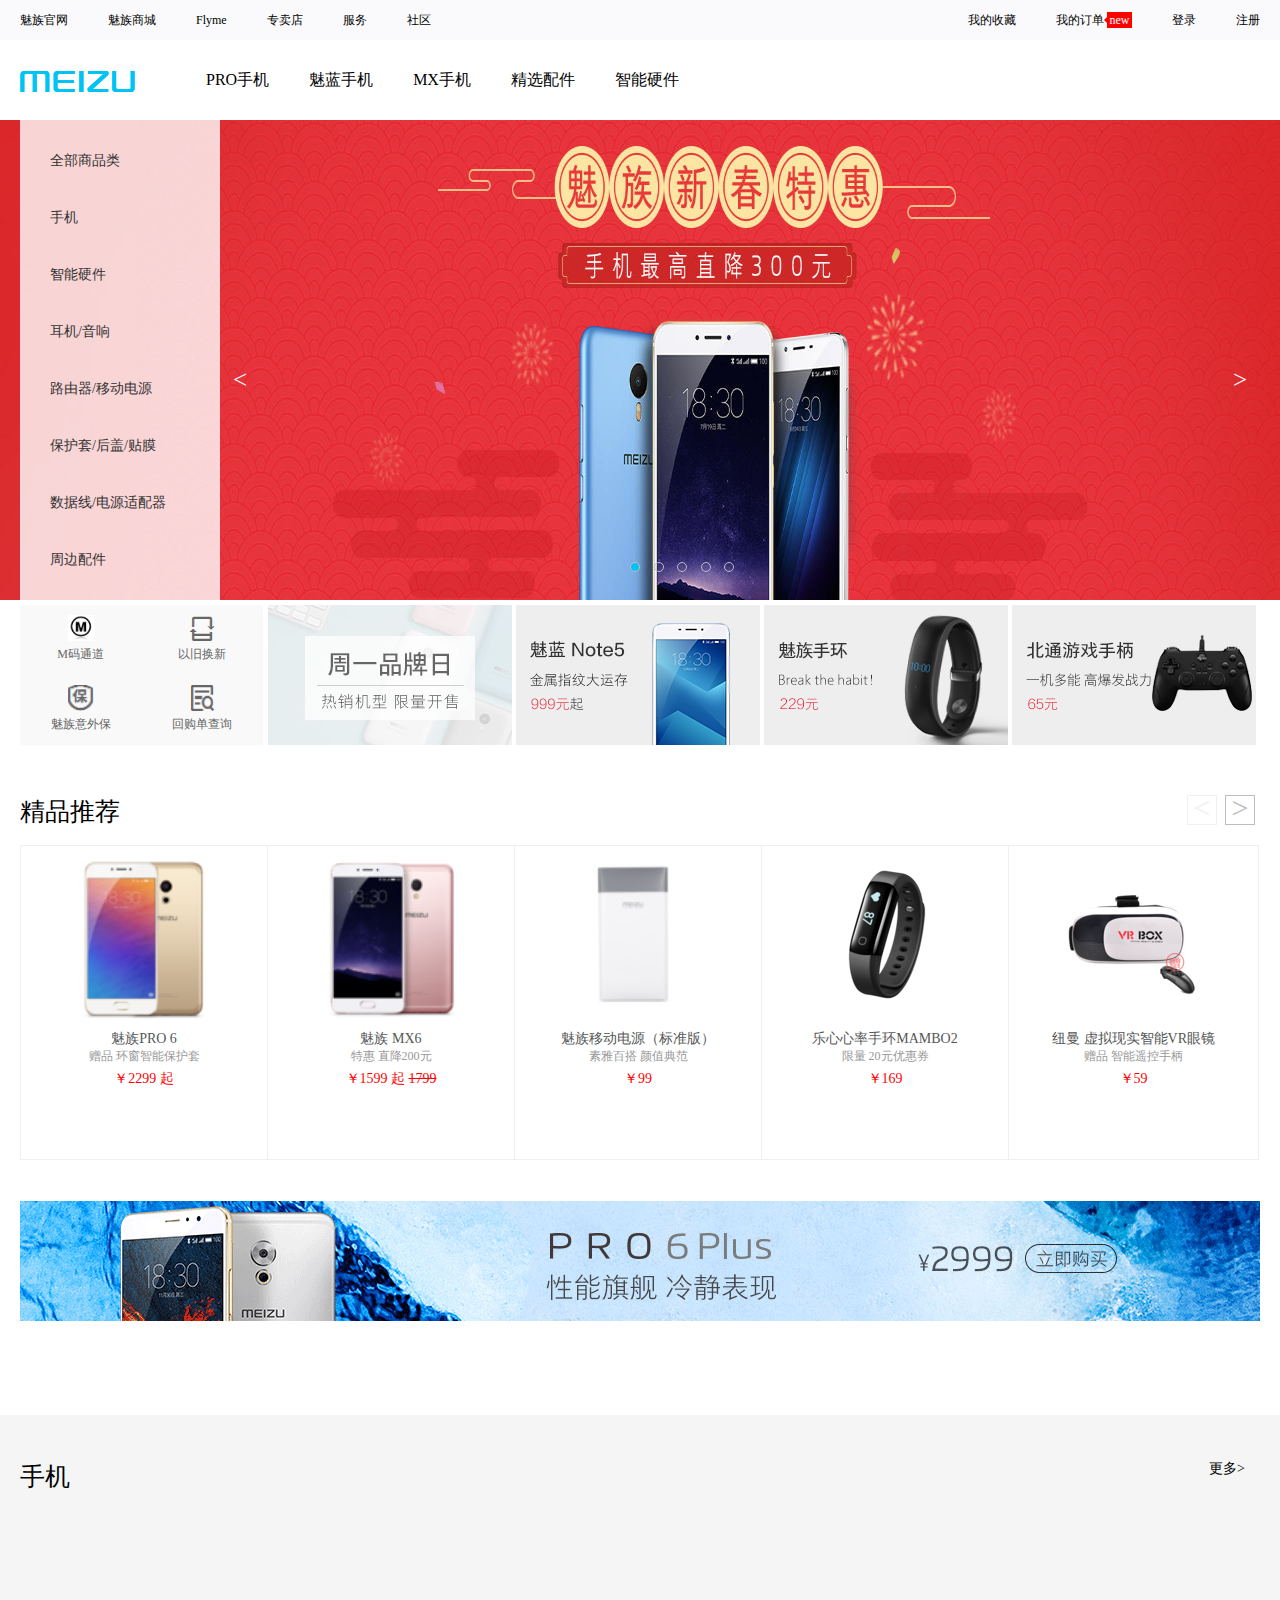
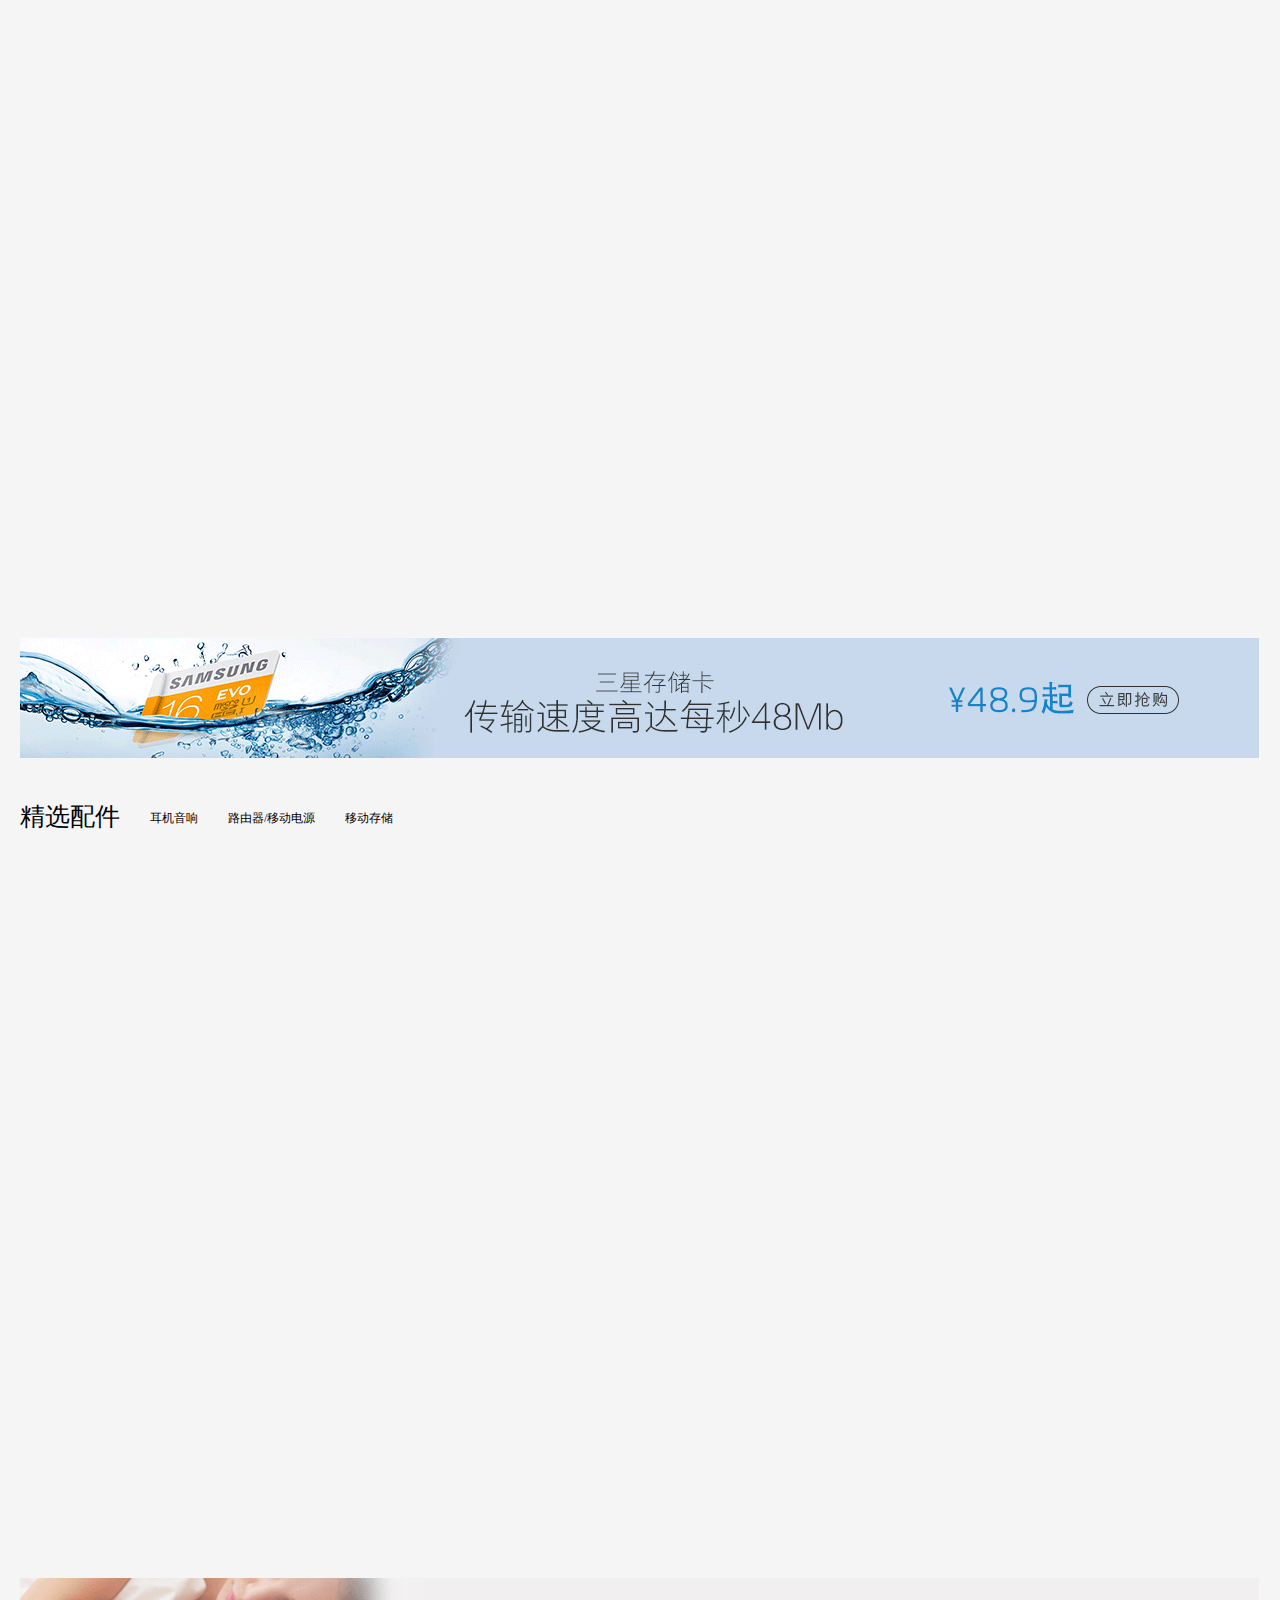
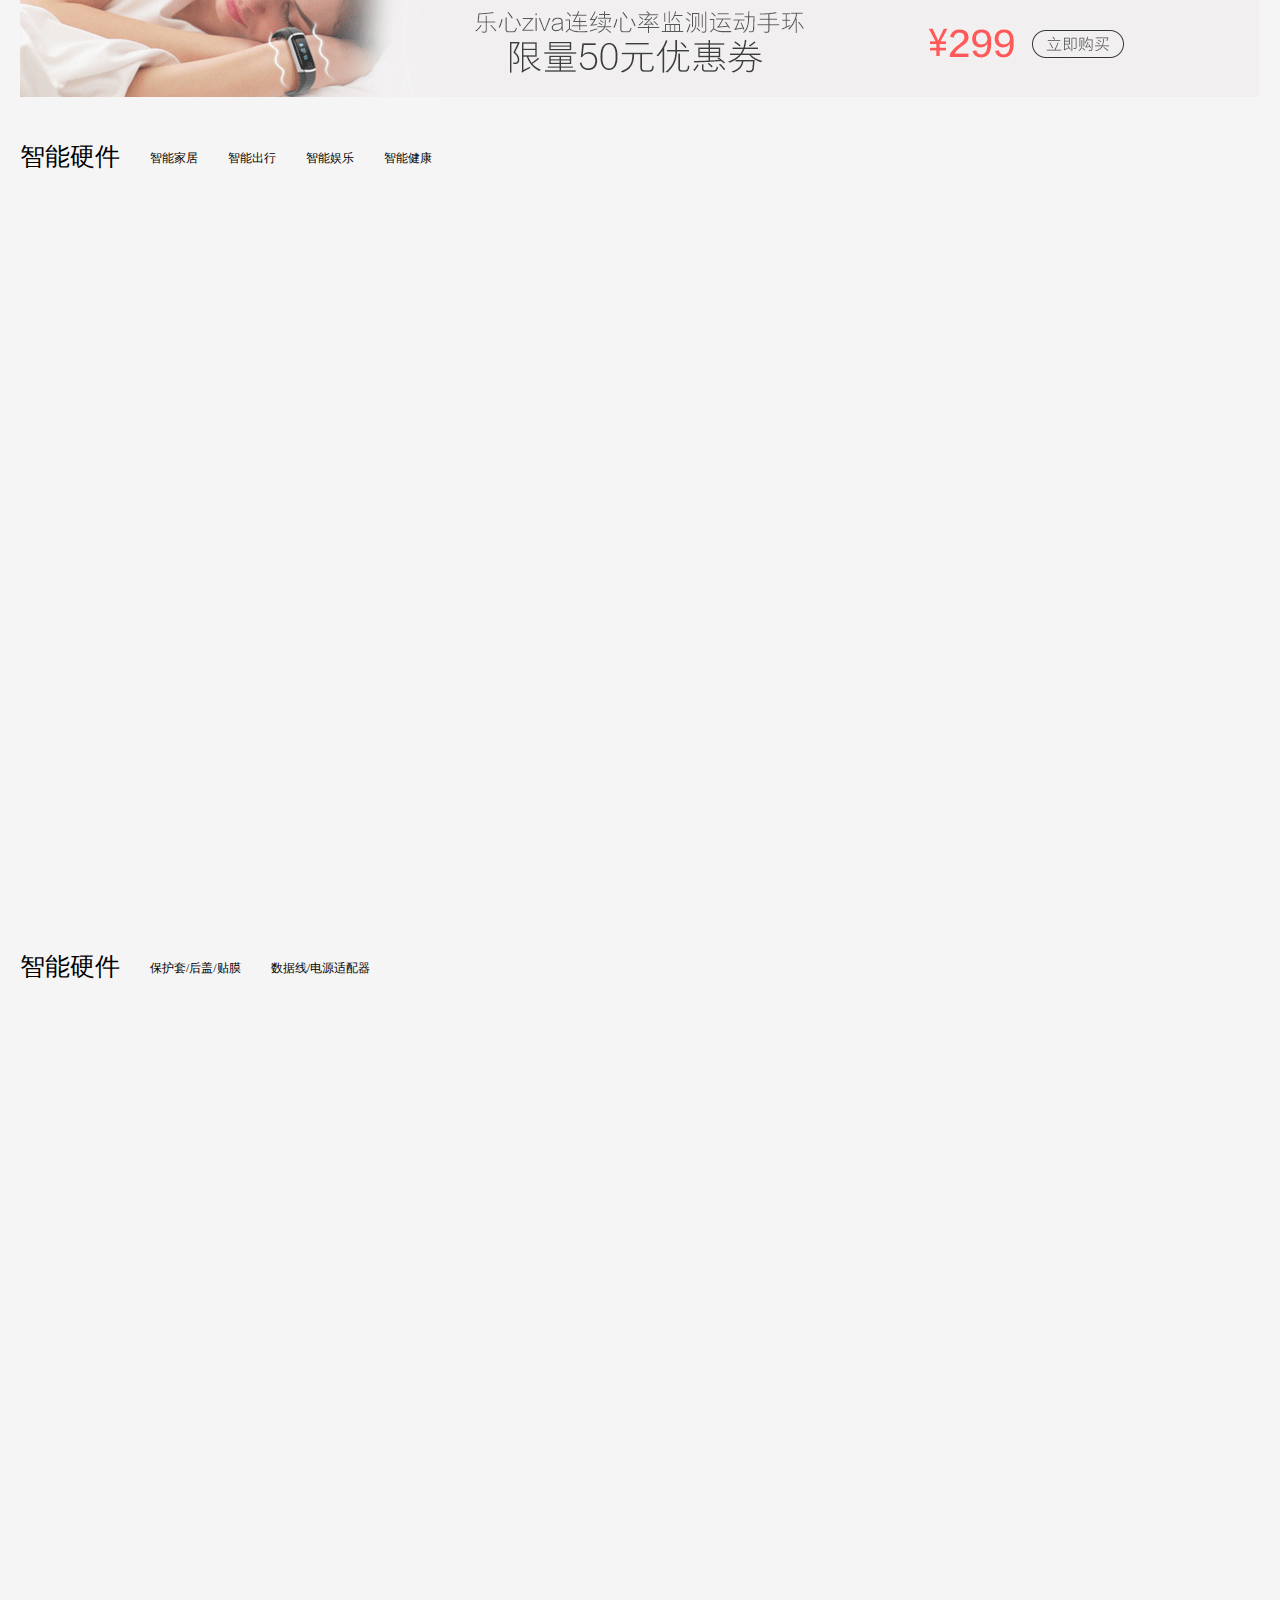
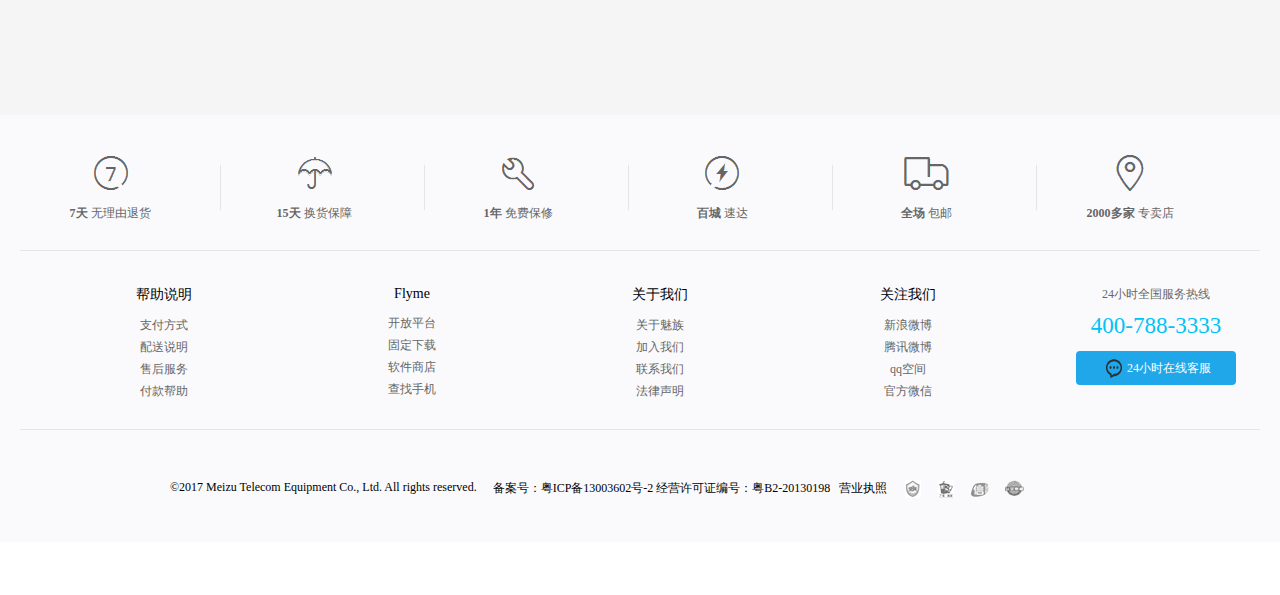
==== meizu/meizu2/index.html @ bde98228 "118" ====
<!DOCTYPE html>
<html>
	<head>
		<meta charset="utf-8" />
		<title></title>
	</head>
	<link rel="stylesheet" href="css/common.css" />
	<link rel="stylesheet" href="css/new_file.css" />
	<script type="text/javascript" src="js/jquery.js" ></script>
	<script type="text/javascript" src="js/Ajax.js" ></script>
	<script type="text/javascript" src="js/new_file.js" ></script>
	
	<body>
		<div class="bheader">
		<div class="header">
			<ul class="left">
				<li><a href="#">魅族官网</a></li>
				<li><a href="#">魅族商城</a></li>
				<li><a href="#">Flyme</a></li>
				<li><a href="#">专卖店</a></li>
				<li><a href="#">服务</a></li>
				<li><a href="#">社区</a></li>
			</ul>
			<ul class="right">
				<li><a href="#">我的收藏</a></li>
				<li><a href="#">我的订单</a><span class="o">new</span><span class="p"></span></li>
				<li><a href="denlu.html">登录</a></li>
				<li><a href="#">注册</a></li>
			</ul>
		</div></div>
		<div class="nav">
			<a class="gg" href="#"><img src="img/logo_03.png"/></a>
			<ul class="right">
				<li><a href="#">PRO手机</a>
					<div class="hid1 hid">
						<div class="bb">
							<a href="#" class="c0 cc">
								<img src="img/hid1_1.jpg"/>
								<p>魅族PRO 6 Plus</p>
								<b>￥2999</b>
							</a>
							<a href="#" class="c1 cc">
								<img src="img/hid1_2.jpg"/>
								<p>魅族PRO 6s</p>
								<b>￥2699</b>
							</a>
							<a href="#" class="c2 cc">
								<img src="img/hid1_3.jpg"/>
								<p>魅族PRO 6</p>
								<b>￥2299</b>
							</a>
							<a href="#" class="c3 cc">
								<img src="img/hid1_4.jpg"/>
								<p>魅族PRO 5</p>
								<b>￥2199</b>
							</a>
						</div>
					</div>
				</li>
				<li><a href="#">魅蓝手机</a>
					<div class="hid2 hid">
						<div class="bb">
							<a href="#" class="c0 cc">
								<img src="img/hid2_1.jpg"/>
								<p>魅蓝 Note5</p>
								<b>￥999起</b>
							</a>
							<a href="#" class="c1 cc">
								<img src="img/hid2_2.jpg"/>
								<p>魅蓝 X</p>
								<b>￥1699起</b>
							</a>
							<a href="#" class="c2 cc">
								<img src="img/hid2_3.jpg"/>
								<p>魅蓝 5 新年套装</p>
								<b>￥788起</b>
							</a>
							<a href="#" class="c3 cc">
								<img src="img/hid2_4.jpg"/>
								<p>魅蓝 Note3</p>
								<b>￥799</b>
							</a>
							<a href="#" class="c4 cc">
								<img src="img/hid2_5.jpg"/>
								<p>魅蓝 3s</p>
								<b>￥699起</b>
							</a>
							<a href="#" class="c5 cc">
								<img src="img/hid2_6.jpg"/>
								<p>魅蓝 3</p>
								<b>￥599</b>
							</a>
							<a href="#" class="c6 cc">
								<img src="img/hid2_7.jpg"/>
								<p>魅蓝 E</p>
								<b>￥1299</b>
							</a>
							<a href="#" class="c7 cc">
								<img src="img/hid2_8.jpg"/>
								<p>魅蓝 Max</p>
								<b>￥1699</b>
							</a>
							<a href="#" class="c8 cc">
								<img src="img/hid2_9.jpg"/>
								<p>魅蓝 U10</p>
								<b><s>￥999</s>￥799起</b>
							</a>
							<a href="#" class="c9 cc" >
								<img src="img/hid2_10.jpg"/>
								<p>魅蓝 U20</p>
								<b><s>￥1099</s>￥899起</b>
							</a>
							<a href="#" class="c10 cc">
								<img src="img/hid2_11.jpg"/>
								<p>魅蓝 metal</p>
								<b><s>￥999</s>￥699</b>
							</a>
							<a href="#" class="c11 cc">
								<img src="img/hid2_12.jpg"/>
								<p>魅蓝 metal礼盒套装</p>
								<b><s>￥1099</s>￥699</b>
							</a>
						</div>
					</div>
				</li>
				<li><a href="#">MX手机</a>
					<div class="hid3 hid">
						<div class="bb">
							<a href="#" class="c0 cc">
								<img src="img/hid3_1.jpg"/>
								<p>魅族 Mx6</p>
								<b><s>￥1799</s>￥1599</b>
							</a>
						</div>
					</div>
				</li>
				<li><a href="#">精选配件</a>
					<div class="hid4 hid">
						<div class="bb">
							<a href="#" class="c0 cc">
								<img src="img/hid4_1.jpg"/>
								<p>魅族HD50头戴式耳机</p>
								<b>￥399</b>
							</a>
							<a href="#" class="c1 cc">
								<img src="img/hid4_2.jpg"/>
								<p> Beats Urbeats 入耳耳机</p>
								<b>￥558</b>
							</a>
							<a href="#" class="c2 cc">
								<img src="img/hid4_3.jpg"/>
								<p> 先锋SEC-CL31入耳式耳机</p>
								<b>￥79</b>
							</a>
							<a href="#" class="c3 cc">
								<img src="img/hid4_4.jpg"/>
								<p>铁三角 ATH-EM7X</p>
								<b>￥488</b>
							</a>
							<a href="#" class="c4 cc">
								<img src="img/hid4_5.jpg"/>
								<p> 森海塞尔立体声耳塞</p>
								<b>￥189</b>
							</a>
							<a href="#" class="c5 cc">
								<img src="img/hid4_6.jpg"/>
								<p> Skullcandy英雄联盟定制</p>
								<b>￥299</b>
							</a>
							<a href="#" class="c6 cc">
								<img src="img/hid4_7.jpg"/>
								<p> 索尼SONY NW-WS413</p>
								<b>￥559</b>
							</a>
							<a href="#" class="c7 cc">
								<img src="img/hid4_8.jpg"/>
								<p>魅族移动电源（标准版）</p>
								<b>￥99</b>
							</a>
							<a href="#" class="c8 cc">
								<img src="img/hid4_9.jpg"/>
								<p> 魅族EP51蓝牙运动耳机</p>
								<b><s>￥269</s>￥799起</b>
							</a>
							<a href="#" class="c9 cc" >
								<img src="img/hid4_10.jpg"/>
								<p> 魅族蓝牙通话耳机</p>
								<b><s>￥89</s>￥899起</b>
							</a>
							<a href="#" class="c10 cc">
								<img src="img/hid4_11.jpg"/>
								<p>先锋SE-MJ512头戴式耳机</p>
								<b><s>￥99</s>￥699</b>
							</a>
							<a href="#" class="c11 cc">
								<img src="img/hid4_12.jpg"/>
								<p>铁三角 ATH-CK330IS</p>
								<b><s>￥189</s>￥699</b>
							</a>
							<a href="#" class="c12 cc">
								<img src="img/hid4_13.jpg"/>
								<p> 方图手机K歌麦克风</p>
								<b><s>￥268</s>￥799起</b>
							</a>
							<a href="#" class="c13 cc" >
								<img src="img/hid4_14.jpg"/>
								<p>Lifeme 蓝牙音箱</p>
								<b>￥399起</b>
							</a>
							<a href="#" class="c14 cc">
								<img src="img/hid4_15.jpg"/>
								<p>先锋蓝牙音箱</p>
								<b>￥299</b>
							</a>
							<a href="#" class="c15 cc">
								<img src="img/hid4_16.jpg"/>
								<p>飞傲X1二代音乐播放器</p>
								<b>￥699</b>
							</a>
						</div>
					</div>
				</li>
				<li><a href="#">智能硬件</a>
					<div class="hid5 hid">
						<div class="bb">
							<a href="#" class="c0 cc">
								<img src="img/hid5_1.jpg"/>
								<p>魅族盒子</p>
								<b>￥399</b>
							</a>
							<a href="#" class="c1 cc">
								<img src="img/hid5_2.jpg"/>
								<p>魅族手环</p>
								<b>￥229</b>
							</a>
							<a href="#" class="c2 cc">
								<img src="img/hid5_3.jpg"/>
								<p> 乐心心率手环MAMBO2</p>
								<b>￥169</b>
							</a>
							<a href="#" class="c3 cc">
								<img src="img/hid5_4.jpg"/>
								<p>乐心体重秤S1</p>
								<b>￥89</b>
							</a>
							<a href="#" class="c4 cc">
								<img src="img/hid5_5.jpg"/>
								<p> 航嘉小优USB智能排插</p>
								<b>￥48</b>
							</a>
							<a href="#" class="c5 cc">
								<img src="img/hid5_6.jpg"/>
								<p> 罗马仕AC10快充适配器</p>
								<b>￥39</b>
							</a>
							<a href="#" class="c6 cc">
								<img src="img/hid5_7.jpg"/>
								<p>极路客G1 智能行车记录仪</p>
								<b>￥299</b>
							</a>
							<a href="#" class="c7 cc">
								<img src="img/hid5_8.jpg"/>
								<p> 公子小白情感智能机器人</p>
								<b>￥999</b>
							</a>
						</div>
					</div>
				</li>
			</ul>
			
		</div>
		<div class="nav2">
			<ul class="navv">
				<li><span>全部商品类</span></li>
				<li><span>手机</span>
					<div class="b1 box">
						<div class="kk">
							<img src="img/hid2_1.jpg" />
							<a>魅蓝 Note5</a>
						</div>
						<div class="kk">
							<img src="img/hid3_1.jpg" />
							<a>魅族 MX6</a>
						</div>
						<div class="kk">
							<img src="img/hid1_1.jpg" />
							<a>魅族 Pro 6 Plus</a>
						</div>
						<div class="kk">
							<img src="img/hid2_3.jpg" />
							<a>魅蓝 5 新年套装</a>
						</div>
						<div class="kk">
							<img src="img/hid2_9.jpg" />
							<a>魅蓝 U10</a>
						</div>
						<div class="kk">
							<img src="img/hid1_2.jpg" />
							<a>魅族PRO 6s</a>
						</div>
						<div class="kk">
							<img src="img/hid2_4.jpg" />
							<a>魅蓝 Note3</a>
						</div>
						<div class="kk">
							<img src="img/hid2_10.jpg" />
							<a>魅蓝 U20</a>
						</div>
						<div class="kk">
							<img src="img/hid1_1.jpg" />
							<a>魅族PRO 6</a>
						</div>
						<div class="kk">
							<img src="img/hid2_5.jpg" />
							<a>魅蓝 3s</a>
						</div>
						<div class="kk">
							<img src="img/hid2_11.jpg" />
							<a>魅蓝 metal</a>
						</div>
						<div class="kk">
							<img src="img/hid1_3.jpg" />
							<a>魅族PRO 5</a>
						</div>
						<div class="kk">
							<img src="img/hid2_2.jpg" />
							<a>魅蓝 X</a>
						</div>
						<div class="kk">
							<img src="img/hid2_7.jpg" />
							<a>魅蓝 E</a>
						</div>
						<div class="kk">
							<img src="img/hid2_8.jpg" />
							<a>魅蓝 Max</a>
						</div>
					</div>
				</li>
				<li><span>智能硬件</span>
					<div class="b2 box">
						<div class="bleft">
							<div class="kk">
								<img src="img/b2_1.jpg" />
								<div class="q"><a>魅蓝 手环</a></div>
							</div>
							<div class="kk">
								<img src="img/b2_2.jpg" />
								<div class="q"><a>新游手柄 N1Pro增强版</a></div>
							</div>
							<div class="kk">
								<img src="img/b2_3.jpg" />
								<a>	乐心ziva心率监测运动手环</a>
							</div>
							<div class="kk">
								<img src="img/b2_4.jpg" />
								<a>	公子小白智能机器人青春版</a>
							</div>
							<div class="kk">
								<img src="img/b2_5.jpg" />
								<a>	阿巴町智能通话手表KT04</a>
							</div>
							<div class="kk">
								<img src="img/b2_6.jpg" />
								<a>	乐行天下V5智能电动独轮车</a>
							</div>
							<div class="kk">
								<img src="img/b2_7.jpg" />
								<a>	麦开智能运动水杯gene</a>
							</div>
							<div class="kk">
								<img src="img/b2_8.jpg" />
								<a>	乐范AirPet 空气净化器</a>
							</div>
							<div class="kk">
								<img src="img/b2_9.jpg" />
								<a>	古姿智能肌肤测试喷雾仪</a>
							</div>
							<div class="kk">
								<img src="img/b2_10.jpg" />
								<a>	DJI大疆精灵 P3A无人机</a>
							</div>
						</div>
						<img src="img/b2_11.jpg" />
					</div>
				</li>
				<li><span>耳机/音响</span>
					<div class="b3 box">
						<div class="bleft">
							<div class="kk">
								<img src="img/b3_1.jpg" />
								<div class="q"><a>	Beats EP有线头戴式耳机</a></div>
							</div>
							<div class="kk">
								<img src="img/b3_2.jpg" />
								<div class="q"><a>	森海塞尔CX215入耳式耳机</a></div>
							</div>
							<div class="kk">
								<img src="img/b3_3.jpg" />
								<a>	魅族HD50 头戴式耳机</a>
							</div>
							<div class="kk">
								<img src="img/b3_4.jpg" />
								<a>Skullcandy smokin buds</a>
							</div>
							<div class="kk">
								<img src="img/b3_5.jpg" />
								<a>	铁三角 ATH-MSR7</a>
							</div>
							<div class="kk">
								<img src="img/b3_6.jpg" />
								<a>	魅族 EP2X耳机</a>
							</div>
							<div class="kk">
								<img src="img/b3_7.jpg" />
								<a>	先锋BA202S 无线蓝牙音箱</a>
							</div>
							<div class="kk">
								<img src="img/b3_8.jpg" />
								<a>	魅族 EP51蓝牙运动耳机</a>
							</div>
							<div class="kk">
								<img src="img/b3_9.jpg" />
								<a>飞傲X3二代HIFI音乐播放器</a>
							</div>
							<div class="kk">
								<img src="img/b3_10.jpg" />
								<a>	纽曼手机麦克风</a>
							</div>
						</div>
						<img src="img/b3_11.jpg" />
					</div>
				</li>
				<li><span>路由器/移动电源</span>
					<div class="b4 box">
						<div class="bleft bl3">
							<div class="kk">
								<img src="img/b4_1.jpg" />
								<div class="q"><a>魅族路由器 极速版</a></div>
							</div>
							<div class="kk">
								<img src="img/b4_2.jpg" />
								<div class="q"><a>魅族移动电源（标准版）</a></div>
							</div>
							<div class="kk">
								<img src="img/b4_3.jpg" />
								<a>魅族智能路由器</a>
							</div>
							<div class="kk">
								<img src="img/b4_4.jpg" />
								<a>魅族移动电源 快充版</a>
							</div>
							<div class="kk">
								<img src="img/b4_5.jpg" />
								<a>魅族暖手宝移动电源</a>
							</div>
						</div>
						<img src="img/b4_6.jpg" />
					</div>
				</li>
				<li><span>保护套/后盖/贴膜</span>
					<div class="b5 box">
						<div class="bleft">
							<div class="kk">
								<img src="img/b5_1.jpg" />
								<div class="q"><a>PRO 6Plus音乐智能保护套</a></div>
							</div>
							<div class="kk">
								<img src="img/b5_2.jpg" />
								<div class="q"><a>魅蓝 X 环窗智能保护套</a></div>
							</div>
							<div class="kk">
								<img src="img/b5_3.jpg" />
								<a>	魅蓝 Note5 智能保护壳</a>
							</div>
							<div class="kk">
								<img src="img/b5_4.jpg" />
								<a>	魅蓝5 智能保护壳</a>
							</div>
							<div class="kk">
								<img src="img/b5_5.jpg" />
								<a>	PRO 6 Plus 软胶保护壳</a>
							</div>
							<div class="kk">
								<img src="img/b5_6.jpg" />
								<a>	PRO 6s音乐智能保护套</a>
							</div>
							<div class="kk">
								<img src="img/b5_7.jpg" />
								<a>	魅蓝 X 智能保护壳</a>
							</div>
							<div class="kk">
								<img src="img/b5_8.jpg" />
								<a>	魅蓝E 环窗智能保护套</a>
							</div>
							<div class="kk">
								<img src="img/b5_9.jpg" />
								<a>	魅蓝Note5环窗智能保护套</a>
							</div>
							<div class="kk">
								<img src="img/b5_10.jpg" />
								<a>	PRO 6智能保护套</a>
							</div>
						</div>
						<img src="img/b5_11.jpg" />
					</div>
				</li>
				<li><span>数据线/电源适配器</span>
					<div class="b6 box">
						<div class="bleft">
							<div class="kk">
								<img src="img/b7_1.jpg" />
								<div class="q"><a>魅族二合一金属数据线</a></div>
							</div>
							<div class="kk">
								<img src="img/b7_2.jpg" />
								<div class="q"><a>魅族Micro USB数据线</a></div>
							</div>
							<div class="kk">
								<img src="img/b7_3.jpg" />
								<a>	魅族Micro USB金属数据线</a>
							</div>
							<div class="kk">
								<img src="img/b7_4.jpg" />
								<a>	魅族Type-C 金属数据线</a>
							</div>
							<div class="kk">
								<img src="img/b7_5.jpg" />
								<a>	魅族 Type-C转接头</a>
							</div>
							<div class="kk">
								<img src="img/b7_6.jpg" />
								<a>	罗马仕AC10快充适配器</a>
							</div>
							<div class="kk">
								<img src="img/b7_7.jpg" />
								<a>	电源适配器</a>
							</div>
							<div class="kk">
								<img src="img/b7_8.jpg" />
								<a>	双口旅行充电器</a>
							</div>
							<div class="kk">
								<img src="img/b7_9.jpg" />
								<a>	魅族Type-C熊猫数据线</a>
							</div>
							<div class="kk">
								<img src="img/b7_10.jpg" />
								<a>	魅族双口车载充电器</a>
							</div>
						</div>
						<img src="img/b7_11.jpg" />
					</div>
				</li>
				<li><span>周边配件</span>
					<div class="b7 box">
						<div class="bleft">
							<div class="kk">
								<img src="img/b8_1.jpg" />
								<div class="q"><a>猎奇(LIEQI)手机镜头</a></div>
							</div>
							<div class="kk">
								<img src="img/b8_2.jpg" />
								<div class="q"><a>航嘉雷盾双排双控8位排插</a></div>
							</div>
							<div class="kk">
								<img src="img/b8_3.jpg" />
								<a>	东芝v8 2.5英寸移动硬盘</a>
							</div>
							<div class="kk">
								<img src="img/b8_4.jpg" />
								<a>	魅族 休闲旅行双肩包</a>
							</div>
							<div class="kk">
								<img src="img/b8_5.jpg" />
								<a>	猎奇 手机镜头套装</a>
							</div>
							<div class="kk">
								<img src="img/b8_6.jpg" />
								<a>	控客立体拓展排插主体</a>
							</div>
							<div class="kk">
								<img src="img/b8_7.jpg" />
								<a>	东芝黑甲虫2.5寸移动硬盘</a>
							</div>
							<div class="kk">
								<img src="img/b8_8.jpg" />
								<a>	HGST昱科TOURO S移动硬盘</a>
							</div>
							<div class="kk">
								<img src="img/b8_9.jpg" />
								<a>	英特曼迷你旅行小插排</a>
							</div>
							<div class="kk">
								<img src="img/b8_10.jpg" />
								<a>	魅族 线控自拍杆</a>
							</div>
						</div>
						<img src="img/b8_11.jpg" />
					</div>
				</li>
			</ul>
			<a class="leftt" href="#">&lt</a>
			<a class="rightt" href="#">&gt</a>
			<div class="circle">
				<a href="#"></a>
				<a href="#"></a>
				<a href="#"></a>
				<a href="#"></a>
				<a href="#"></a>
			</div>
		</div>
		<div id="banner">
				<a href="#"><img class="img1 img" src="img/2345_image_file_copy_1.jpg"  /></a>
				<a href="#"><img class="img2 img" src="img/2345_image_file_copy_2.jpg"  /></a>
				<a href="#"><img class="img3 img" src="img/2345_image_file_copy_3.jpg"  /></a>
				<a href="#"><img class="img4 img" src="img/2345_image_file_copy_4.jpg"  /></a>
				<a href="#"><img class="img5 img" src="img/2345_image_file_copy_5.jpg"  /></a>
		</div>
		<div class="banner2">
			<div class="bottom1 bottom">
				<a href="#" ><img src="img/w1_1.jpg" /><p>M码通道</p></a>
				<a href="#" ><img src="img/w1_2.png" /><p>以旧换新</p></a>
				<a href="#" ><img src="img/w1_03.png" /><p>魅族意外保</p></a>
				<a href="#" ><img src="img/w1_4.png" /><p>回购单查询</p></a>
			</div>
			<div class="bottom"><img src="img/bottom_1.jpg"/></div>
			<div class="bottom"><img src="img/bottom_2.jpg"/></div>
			<div class="bottom"><img src="img/bottom_3.jpg"/></div>
			<div class="bottom"><img src="img/bottom_4.jpg"/></div>
		</div>
		<div class="main1">
			<div class="h3">
				<h3>精品推荐</h3>
				<div class="hua">
					<a class="left">&lt</a>
					<a class="right">&gt</a>
				</div>
			</div>
			<div class="move">
				<div id="move">
					<a href="#" class="m">
						<img src="img/hid1_3.jpg"/>
						<p>魅族PRO 6</p>
						<b>赠品 环窗智能保护套</b>
						<g>￥2299 起</g>
					</a>
					<a href="#" class="m">
						<img src="img/hid3_1.jpg"/>
						<p>魅族 MX6</p>
						<b><span>特惠</span> 直降200元</b>
						<g>￥1599 起 <s>1799</s></g>
					</a>
					<a href="#" class="m">
						<img src="img/hid4_8.jpg"/>
						<p>魅族移动电源（标准版）</p>
						<b>素雅百搭 颜值典范</b>
						<g>￥99</g>
					</a>
					<a href="#" class="m">
						<img src="img/m_4.jpg"/>
						<p>乐心心率手环MAMBO2</p>
						<b><span>限量</span> 20元优惠券</b>
						<g>￥169</g>
					</a>
					<a href="#" class="m5 m">
						<img src="img/m_5.jpg"/>
						<p>纽曼 虚拟现实智能VR眼镜</p>
						<b><span>赠品</span> 智能遥控手柄</b>
						<g>￥59</g>
					</a>
					<a href="#" class="m">
						<img src="img/m_6.jpg"/>
						<p>铁三角 CK323M</p>
						<b>老铁超值入门塞</b>
						<g>￥138</g>
					</a>
					<a href="#" class="m">
						<img src="img/hid2_7.jpg"/>
						<p>魅蓝 E</p>
						<b><span>赠品</span> EP-21HD耳机</b>
						<g>￥1299</g>
					</a>
					<a href="#" class="m">
						<img src="img/m_8.jpg"/>
						<p>新游智能游戏手柄 N1Pro增强版</p>
						<b>蓝牙+有线+体感+空鼠</b>
						<g>限时特惠 ￥139</g>
					</a>
					<a href="#" class="m">
						<img src="img/m_9.jpg"/>
						<p>先锋SE-MJ512 头戴式耳机</p>
						<b>便携可折叠 轻巧机身</b>
						<g>限时特惠 ￥99</g>
					</a>
					<a href="#" class="m">
						<img src="img/hid5_5.jpg"/>
						<p>航嘉小优 智能快充排插</p>
						<b>智能电流 支持快充</b>
						<g>￥48</g>
					</a>
				</div>
			</div>
			<div class="mm"><a href="#"><img title="PRO6PLUS" src="img/mm1_03.png"/></a></div>
		</div>
		<div class="mmain">
			<div class="mmain1">
				<div class="h3">
					<h3>手机</h3>
					<div class="hua2">
						<a href="#">更多&gt;</a>				
					</div>
				</div>
				<div class="tu1 tu"></div>
				<div class="mm"><a href="#"><img title="三星存储卡" src="img/mm2_03.png"/></a></div>
			</div>
			<div class="mmain2">
				<div class="h3">
					<h3>精选配件</h3>
					<ul class="hua3">
						<li><a href="#">耳机音响</a></li>
						<li><a href="#">路由器/移动电源</a></li>	
						<li><a href="#">移动存储</a></li>	
					</ul>
				</div>
				<div class="tu2 tu"></div>
				<div class="mm"><a href="#"><img title="乐心ziva连续心率运动手环" src="img/mm3_03.png"/></a></div>
			</div>
			<div class="mmain3">
				<div class="h3">
					<h3>智能硬件</h3>
					<ul class="hua3">
						<li><a href="#">智能家居</a></li>
						<li><a href="#">智能出行</a></li>	
						<li><a href="#">智能娱乐</a></li>	
						<li><a href="#">智能健康</a></li>
					</ul>
				</div>
				<div class="tu3 tu"></div>
			</div>
			<div class="mmain4">
				<div class="h3">
					<h3>智能硬件</h3>
					<ul class="hua3">
						<li><a href="#">保护套/后盖/贴膜</a></li>
						<li><a href="#">数据线/电源适配器</a></li>	
					</ul>
				</div>
				<div class="tu4 tu"></div>
			</div>
		</div>
		<div class="foot">
			<div class="footer">
				<ul class="top">
					<li><div class="foor1 foor">
						<img src="img/tubiao_03.png" />					
						<p><b>7天</b> 无理由退货</p>
					</div></li>
					<li><div class="foor2 foor">
						<img src="img/tubiao_05.png" />	
						<p><b>15天</b> 换货保障</p>
					</div></li>
					<li><div class="foor3 foor">
						<img src="img/tubiao_07.png" />	
						<p><b>1年</b> 免费保修</p>
					</div></li>
					<li><div class="foor4 foor">
						<img src="img/tubiao_09.png" />	
						<p><b>百城</b> 速达</p>
					</div></li>
					<li><div class="foor5 foor">
						<img src="img/tubiao_11.png" />	
						<p><b>全场</b> 包邮</p>
					</div></li>
					<li><div class="foor6 foor">
						<img src="img/tubiao_13.png" />	
						<p><b>2000多家</b> 专卖店</p>
					</div></li>
				</ul>
				<div class="bottom">
					<ul>
						<li><p>帮助说明</p></li>
						<li>&nbsp;</li>
						<li><a href="#">支付方式</a></li>
						<li><a href="#">配送说明</a></li>
						<li><a href="#">售后服务</a></li>
						<li><a href="#">付款帮助</a></li>
					</ul>
					<ul>
						<li><p>Flyme</p></li>
						<li> &nbsp;</li>
						<li><a href="#">开放平台</a></li>
						<li><a href="#">固定下载</a></li>
						<li><a href="#">软件商店</a></li>
						<li><a href="#">查找手机</a></li>
					</ul>
					<ul>
						<li><p>关于我们</p></li>
						<li> &nbsp;</li>
						<li><a href="#">关于魅族</a></li>
						<li><a href="#">加入我们</a></li>
						<li><a href="#">联系我们</a></li>
						<li><a href="#">法律声明</a></li>
					</ul>
					<ul>
						<li><p>关注我们</p></li>
						<li> &nbsp;</li>
						<li><a href="#">新浪微博</a></li>
						<li><a href="#">腾讯微博</a></li>
						<li><a href="#">qq空间</a></li>
						<li><a href="#">官方微信</a></li>
					</ul>
					<ul>
						<li class="xiao">24小时全国服务热线</li>
						<li><a class="phone" href="#">400-788-3333</a></li>
						<li><a class="contact" href="#"><img src="img/tubiao1.jpg"/>24小时在线客服</a></li>
					</ul>
				</div>
				<div class="houji">
					<div class="too">
						<p>©2017 Meizu Telecom Equipment Co., Ltd. All rights reserved. </p>
						<a href="#">备案号：粤ICP备13003602号-2 经营许可证编号：粤B2-20130198 &nbsp;&nbsp;营业执照</a>
						<a class="f" href="#">
							<div>
								<img src="img/footer_03.png" />		
								<img src="img/footer_05.png" />	
							</div>							
							
						</a> 
						<a href="#"><img src="img/footer_07.png"</a>
						<a class="f" href="#">
							<div>
								<img src="img/footer_09.png" />		
								<img src="img/footer_11.png" />	
							</div>
						</a> 
						<a  class="f" href="#">
							<div>
								<img src="img/footer_13.png" />		
								<img src="img/footer_15.png" />	
							</div>							
						</a> 
					</div>
				</div>
			</div>
		</div>
		<div class="fx">
			<a href="#"><img src="img/fx_22.png"/></a>
			<a href="#"><img src="img/fx_25.png"/></a>
		</div>
	</body>
</html>
---- meizu/meizu2/css/common.css ----
body{font-family:"微软雅黑";
	font-size:12px;
	margin:0;
	padding:0;
	border:none;
}
html,div,p,span,form,legend,fieldset,h1,h2,h3,h4,h5,h6,hr,ul,li,ol,dl,dd,dt{
	margin:0;padding:0;
	border:none;
}
button,img,a,input,textarea,th,td,table{
	margin:0;padding:0;
}
a{text-decoration:none;color:#000}
ul,li,ol{list-style:none}
img{border:none}
.clear{height:0;overflow:hidden;font-size:0;clear:both}
body,html{height:100%}
.bheader{width:100%;height:40px;background:rgb(250,250,252)}
.header{width:1240px;height:40px;line-height:40px;margin:0 auto}
	.header .left{float:left;margin-left:-40px}
	ul li{list-style:none;float:left;margin-left:40px;}
	ul li a{text-decoration:none;color:#000;}
	ul li a:hover{color:#00c3f5;}
	.header .right .o{background:red;color:#fff;float:right;height:16px;margin-top:12px;line-height:16px;width:25px;text-align:center}
	.header .right .p{border:3px solid rgb(250,250,252);border-right:3px solid red;display:inline-block;height:0px;
					margin-top:17px;width:0px;float:right;margin-left:-3px}
	.header .right{float:right}
	
.nav{width:1240px;height:80px;line-height:80px;font-size:16px;background:#fff;margin:0 auto}
	.gg{float:left;margin:30px;margin-left:0}
	.gg img{float:left;}
	.nav .hid{background:#fff;position:absolute;top:120px;width:100%;z-index:100;left:0;display:none}
	.hid .bb{width:1240px;margin:0 auto;position:relative}
	.hid1{height:150px}.hid2{height:300px}.hid3{height:150px}.hid4{height:300px}.hid5{height:150px}
	.hid .cc{width:150px;text-align:center;float:left;position:absolute;left:0px;font-size:12px}
	.cc img{margin-top:-5px;width:90px;height:90px}
	.cc p{width:150px;height:20px;line-height:20px;font-size:12px;margin-top:-30px;text-align:center}
	.cc b{display:block;margin-top:-30px;color:red}
	.cc s{font-size:10px;color:#333}
.foot{height:427px;width:100%;background:#fafafc}
	.footer{margin:0 auto;width:1240px}
		.footer .top{padding-top:50px;border-bottom:1px solid #e5e5e5;height:85px}
		.foor{width:100px;height:45px;color:#666}
		.footer .top li{width:160px;height:45px;border-right:1px solid #e5e5e5;float:none;display:inline-block;text-align:center}
		.footer .top li:last-child{border:none}
		.footer .top img{margin-top:-10px;margin-bottom:10px}
	.footer .bottom{height:178px;width:100%;border-bottom:1px solid #e5e5e5;}
		.footer .bottom ul{float:left;text-align:center;margin-top:35px;width:248px}
		.footer .bottom ul li p{font-size:14px;margin-bottom:-5px;}
		.footer .bottom ul li{float:none;text-align:center;}
		.footer .bottom ul li a{font-size:12px;line-height:22px;color:#666;}
		.footer .bottom ul li a:hover{color:#00C3F5}
		.footer .bottom ul .xiao{font-size:12px;color:#666}
		.footer .bottom ul li a.phone{display:block;font-size:23px;color:#00C3F5;padding-top:12px;}
		.footer .bottom ul li a.contact{width:160px;height:34px;background:#1fa7ea;text-align:center;line-height:34px;
						color:#fff;border-radius:4px;display:inline-block;margin-top:14px}
		.footer .bottom ul li a.contact img{width:16px;height:23px;margin-top:6px;float:left;margin-left:30px;margin-right:-20px}
		.footer .bottom ul li a.contact:hover{background:#4dcff6;}
	.footer .houji{height:115px;width:1240px;margin:0 auto}
		.footer .too{text-align:center;margin-top:50px;margin-left:150px}
		.houji p{float:left}
		.houji a{float:left;margin-left:16px;}
		.houji .f{position:relative;width:19px;height:19px;overflow:hidden}
		.houji .f div{width:19px;height:38px;position:absolute}
		.houji .f div:hover{top:-22px}	
.denlu-footer{width:1240px;margin:0 auto;font-size:14px;height:120px}
	.denlu-footer ul{margin-left:150px;float:left;margin-right:30px;}
		.denlu-footer ul li{margin-left:0px;line-height:60px;margin-right:8px;font-size:12px;margin-top:20px;}
		.denlu-footer ul li a{font-size:14px;color:#000;}	
	.denlu-footer span{display:inline-block;margin-right:10px;line-height:60px;margin-top:20px}
	.denlu-footer g{background:#32a5e7;margin-left:10px;border-radius:2px;display:inline-block;padding:2px}
	.denlu-footer g a{color:#fff;}
	.denlu-footer .erma{float:right;margin-right:150px;margin-top:30px}
		.denlu-footer .erma a{width:32px;height:32px;overflow:hidden;display:inline-block;margin-left:10px}
		.denlu-footer .erma .left{background:url("../img/weixinbg.png")-2px -1px}
		.denlu-footer .erma .left:hover{background-position:-2px -47px}
		.denlu-footer .erma .center{background:url("../img/weixinbg.png")-86px -1px}
		.denlu-footer .erma .center:hover{background-position:-86px -47px}
		.denlu-footer .erma .right{background:url("../img/weixinbg.png")-128px -1px}
		.denlu-footer .erma .right:hover{background-position:-128px -47px}
	.denlu-footer .too{margin-left:150px;clear:both;font-size:12px;color:#7f7f7f}
		.denlu-footer .too p{float:left;}	
		.denlu-footer .too a{color:#7f7f7f;margin-left:5px;}
		.denlu-footer .too a:hover{color:#000;}
---- meizu/meizu2/css/new_file.css ----
.nav2{position:absolute;width:1240px;margin-left:-620px;font-size:14px;top:120px;color:#333;left:50%}
	.navv{position:absolute;height:480px;width:200px;z-index:99;background:rgba(255,255,255,.8);}
	.navv li{width:200px;height:57px;margin-left:0;position:relative}
	.navv li span{line-height:57px}
	.navv li:first-child{margin-top:12px}
	.navv li:hover{opacity:1;background-color:#fff;cursor:pointer}
	.navv span{display:block;margin-left:30px}
	.navv li:hover .box{display:block}
	.navv li .kk img{width:50px;height:50px;margin-left:20px;vertical-align:middle;margin-right:10px;float:left}
	.navv .kk{width:180px;float:left;margin-top:30px;height:60px}
	.navv .b2 .kk .q{vertical-align:middle;display:table-cell;line-height:18px}
	.navv .box{height:480px;position:absolute;left:200px;background:rgb(255,255,255);display:none}
	.navv .b1{width:580px;top:-69px;}.navv .b2{width:700px;top:-126px;}.navv .b3{width:700px;top:-183px;}.navv .b4{width:580px;top:-240px}
	.navv .b5{width:700px;top:-297px}.navv .b6{width:700px;top:-354px}.navv .b7{width:700px;top:-411px}
	.navv img{width:300px;height:480px;float:left}
	.navv .bleft{float:left;width:400px}
	.navv .bl3{width:200px}
	.rightt,.leftt{position:absolute;top:220px;width:40px;height:80px;color:#fff;z-index:99;display:block;font-size:25px;line-height:80px}
	.rightt{right:0px;text-align:center}
	.leftt{left:200px;text-align:center}
	.rightt:hover,.leftt:hover{opacity:0.8;background:#000}
	.circle{position:absolute;left:600px;top:440px;z-index:99}
	.circle a{display:inline-block;width:8px;height:8px;border:1px solid #bdbdbd;border-radius:50%;margin-left:10px}
	.circle a:hover{background:#00C3F5}
#banner{width:100%;position:relative;margin:0 auto;max-width:1382px;min-width:1240px;height:480px;}
	#banner img{width:100%;position:absolute;margin:0;padding:0;left:0;top:0;height:480px;opacity:0;z-index:1}
	#banner .img6{z-index:-10}
	#banner span{display:block;position:absolute;top:150px;color:#fff;width:20px;height:40px;font-size:30px;line-height:40px}
	#banner span:hover{background:#000}
.banner2{width:1240px;height:150px;margin:0 auto}	
	.banner2 .bottom{width:243px;height:140px;float:left;margin-top:5px;background:#f9f9f9;margin-right:5px}
	.banner2 .bottom1 img{width:26px;height:26px;vertical-align:middle;margin-top:10px;margin-bottom:5px}
	.banner2 .bottom1 a{width:121px;height:70px;float:left;text-align:center;color:#666}
	.banner2 .bottom1 a:hover{opacity:0.7}
.main1{width:1240px;height:620px;margin:0 auto;}
	 .main1 .h3{margin-top:45px;margin-bottom:25px;height:25px;width:100%}
	 h3{font-size:25px;float:left;font-weight: 400;}
	.main1 .h3 .hua{float:right}
	.main1 .h3 .hua a{display:inline-block;width:28px;height:28px;border:1px solid #bdbdbd;line-height:23px;text-align:center;font-size:30px;margin-right:5px;color:#bdbdbd;
						position:relative;z-index:1}
	.main1 .move{width:1240px;height:315px;position:relative;overflow:hidden}
	.main1 #move{width:2480px;position:absolute;}
	.main1 .move .m{border:1px solid #efefef;width:246px;height:313px;float:left;text-align:center;margin-right:-1px;z-index:1;position:relative}
	.main1 .move .m:hover{border-color:#bdbdbd;z-index:2}
	.main1 .move .m img{width:180px;height:180px}
	.main1 .move .m5{margin-right:3px;width:249px;}
	.main1 .m p{color:#555757;font-size:14px}
	.main1 b{color:#999;font-size:12px;margin-top:2px;font-weight: 100;}
	.main1 g{display:block;font-size:14px;color:red;margin-top:5px}
	.mm{margin-top:40px;width:1240px;height:120px;}
	
.mmain{width:100%;height:3500px;background:#f5f5f5}
	.mmain1{width:1240px;margin:0 auto;height:940px;}
		.mmain .h3{height:90px;width:100%;margin-bottom:10px}
		.mmain h3{margin-top:45px;}
		.mmain .h3 a:hover{color:#00c3f5}
		.mmain .hua2 a{float:right;margin-top:45px;margin-right:15px;font-size:14px}
		.mmain .tu{height:682px}
		.mmain .tuu img{width:100%;height:100%}
		.mmain .tu div{float:left;width:242px;height:338px;margin-right:5px;margin-bottom:5px;position:relative}
		.mmain .tu div a{position:absolute;transition:all .2s;background:#fff;width:100%;height:100%;z-index:1}
		.mmain .ttu:hover{transition:all .2s;transform:translatey(-2px);box-shadow:0px 10px 20px #dbdbdb;z-index:2}
		.mmain .ttu img{width:180px;height:180px;margin:36px;vertical-align:top;text-align:center}
		.mmain .ttu p{text-align:center;margin-bottom:5px}
		.mmain .ttu span{background:#e02b41;padding-left:5px;padding-right:5px;margin-right:10px;color:#fff}
		.mmain .ttu g{color:#e02b41}
		.mmain .ttu s{color:#999;font-size:12px}
		.mmain .tuu{overflow:hidden}
		.mmain .ttu b{display:block;height:40px;border-radius:50%;position:absolute;top:20px;right:20px;color:#fff;text-align:center;line-height:40px;font-weight: 400;}
		.mmain .tuu div{position:absolute;width:100%;background:rgba(255,255,255,.8);height:100px;top:338px;transition:all .5s;
								filter:progid:DXImageTransform.Microsoft.gradient(startColorstr=#c8000000,endColorstr=#c8000000);  }
		.mmain .tuu:hover div{transform:translatey(-100px);transition:all .5s}
		.mmain .tuu div a{background:#f66567;height:40px;width:182px;text-align:center;margin-left:30px;margin-top:30px;
								color:#fff;font-size:14px;line-height:40px;border-radius:5px}
		.mmain .tuu div a:hover{background:#ff8284}
	.mmain2{width:1240px;margin:0 auto;height:940px;}
		.hua3{float:left;margin-top:55px;font-size:12px}
		.hua3 li{margin-left:30px}
	.mmain3{width:1240px;margin:0 auto;height:810px;}
	.mmain4{width:1240px;margin:0 auto;height:790px;}
.fx{position:fixed;right:20px;bottom:50px;}
	.fx a{width:45px;height:45px;background:rgb(180,180,180);opacity:.8;display:block;margin-bottom:8px}
	.fx a img{margin-left:11px;margin-top:13px}
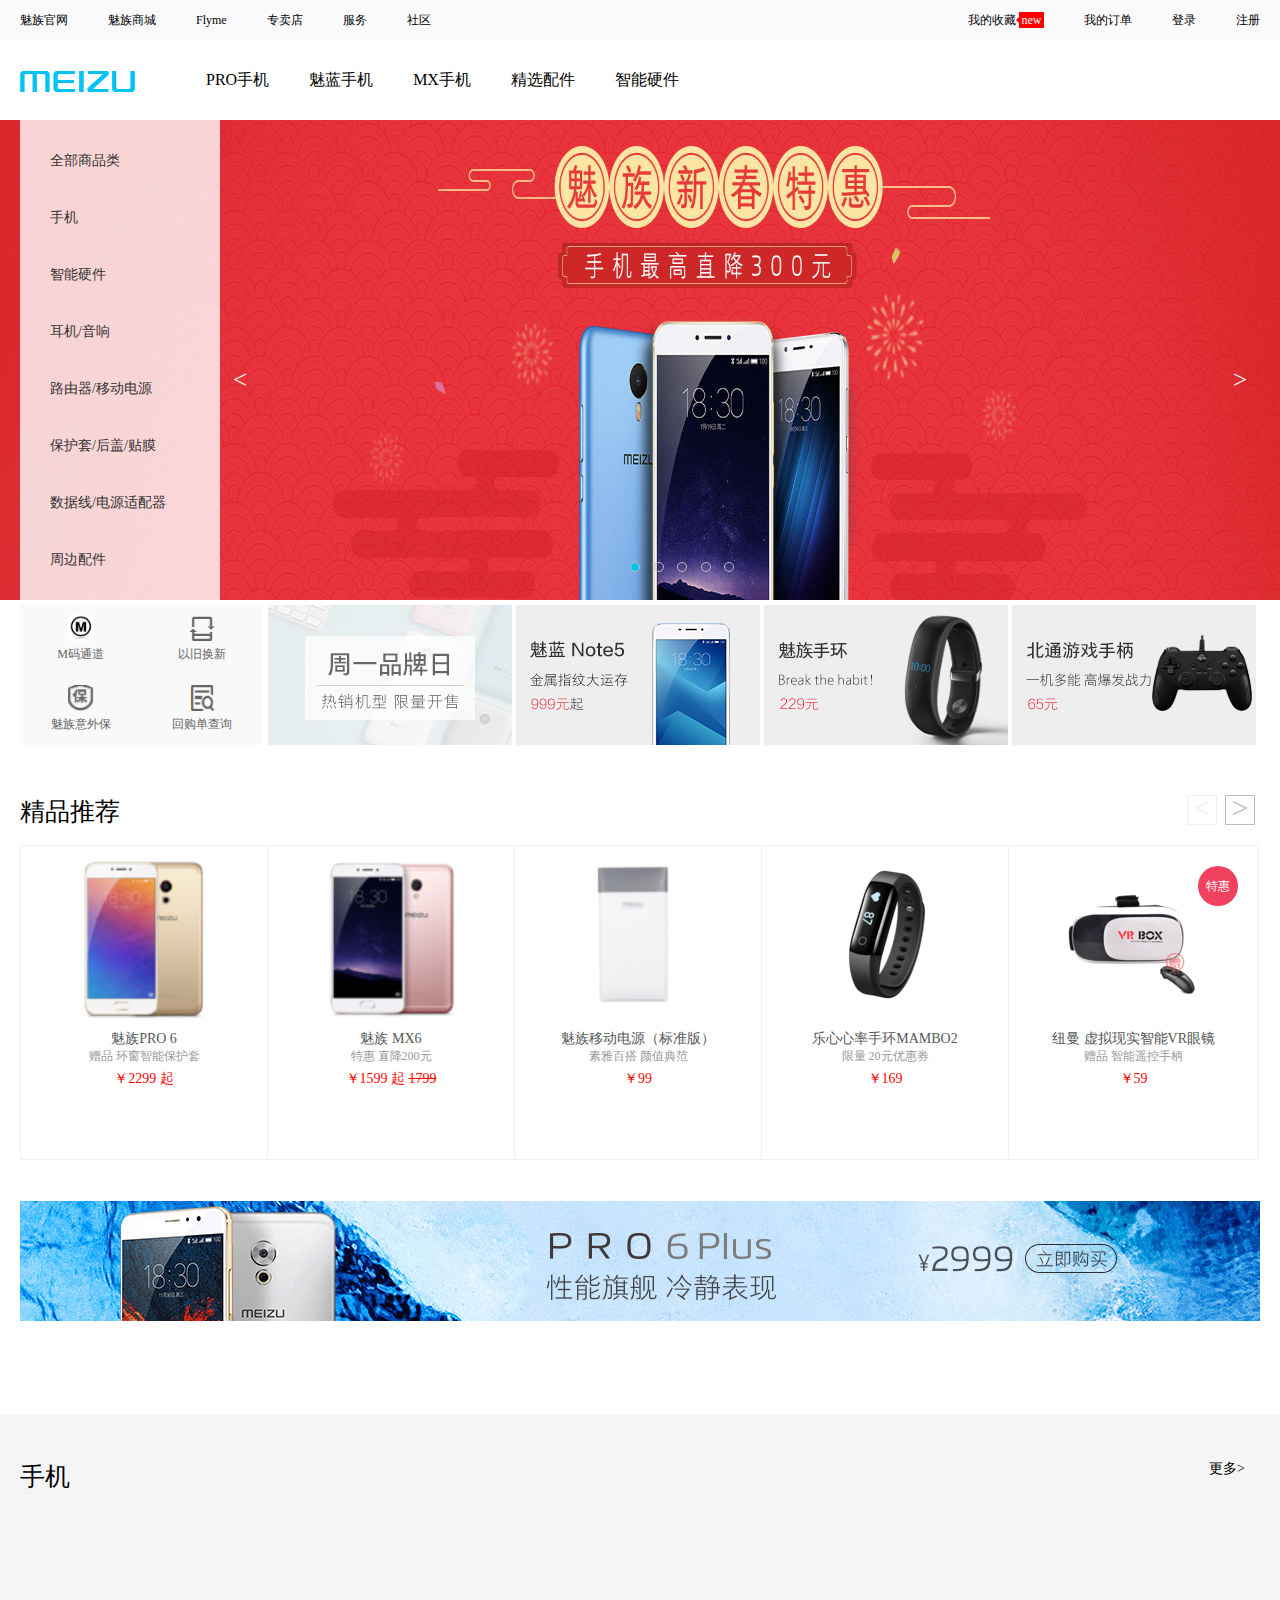
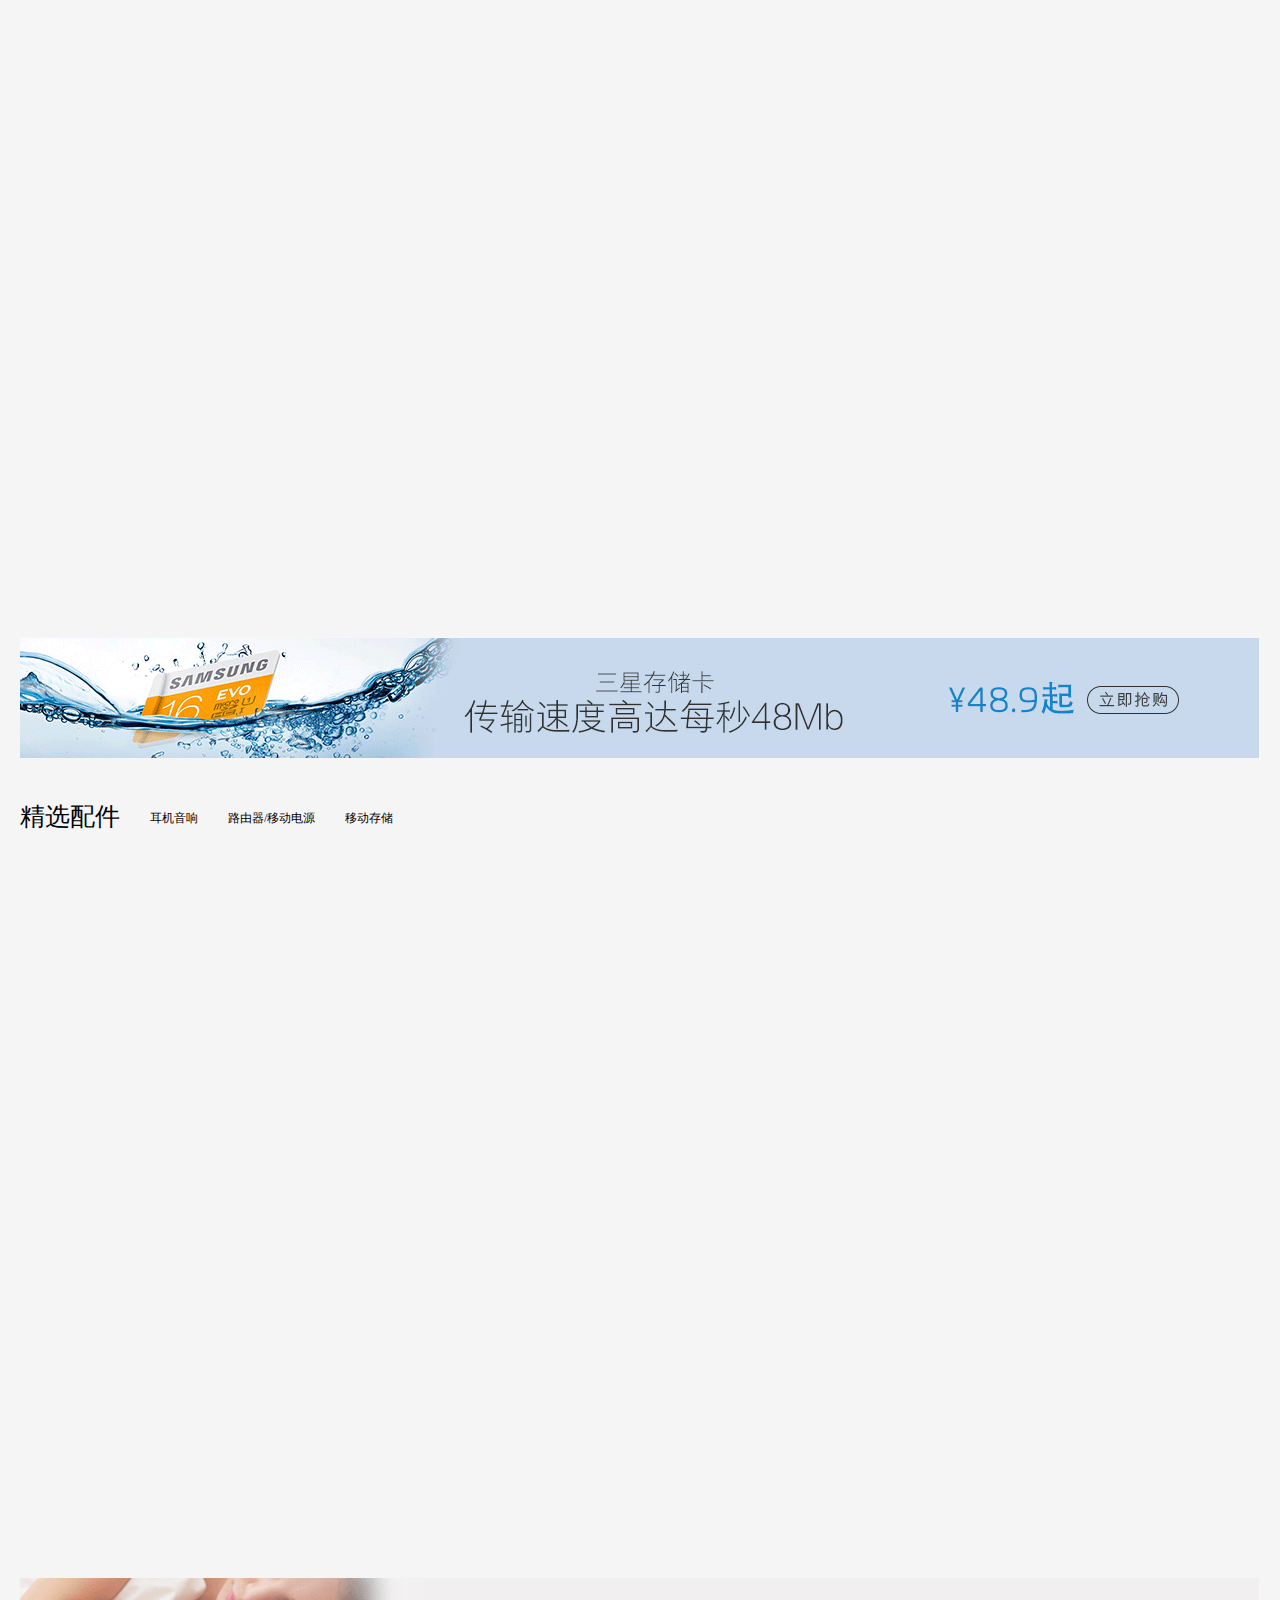
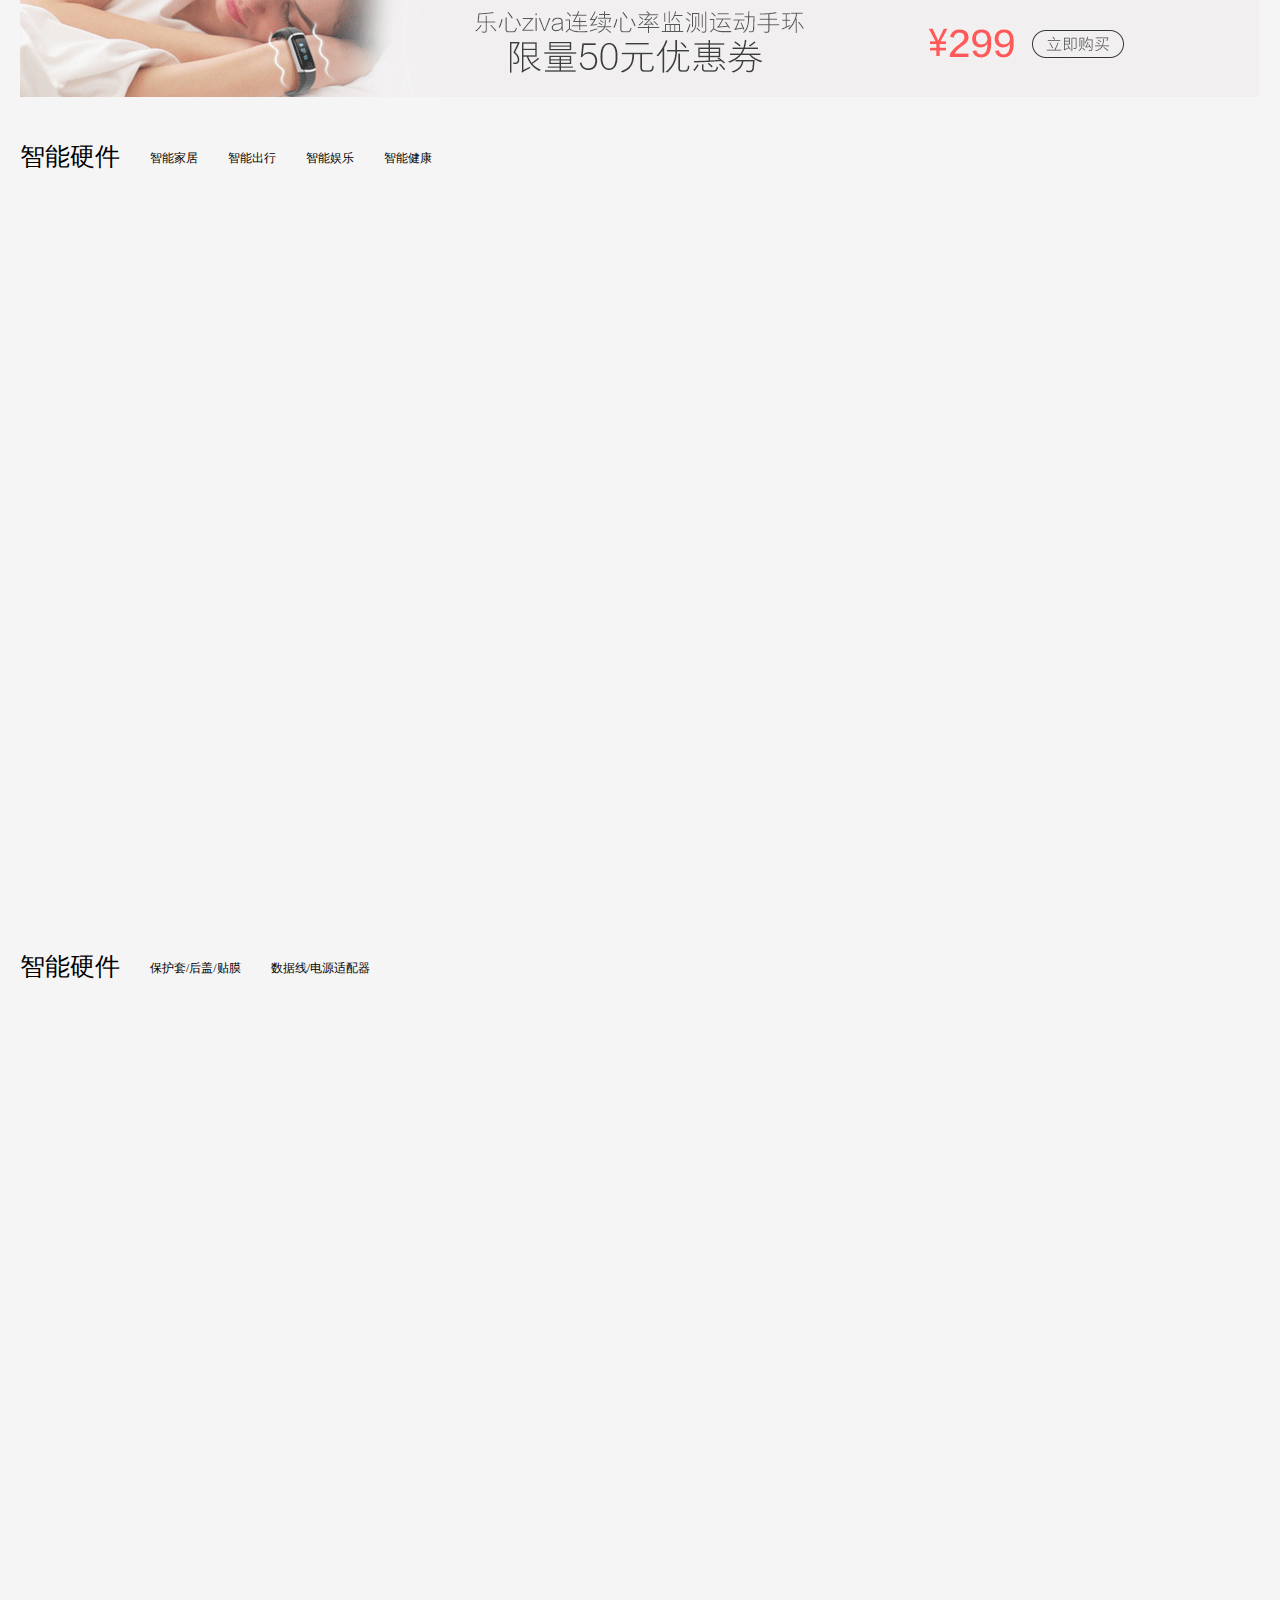
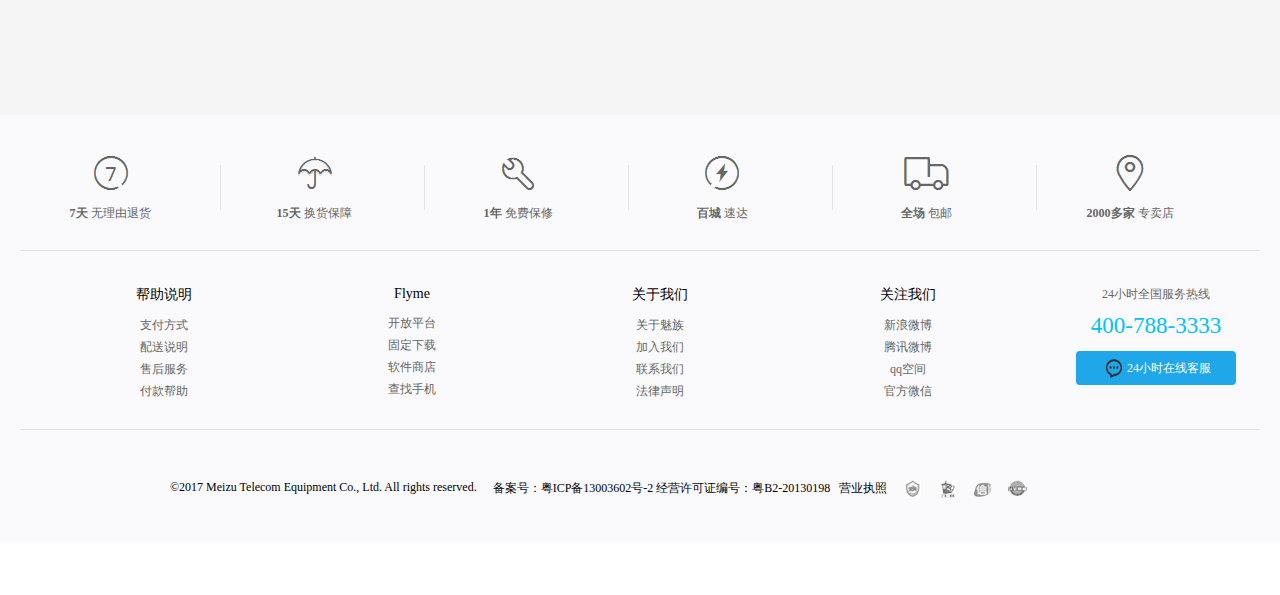
==== commit df0dfc29: "bb" ====
--- a/meizu/meizu2/index.html
+++ b/meizu/meizu2/index.html
@@ -14,7 +14,7 @@
 		<div class="bheader">
 		<div class="header">
 			<ul class="left">
-				<li><a href="#">魅族官网</a></li>
+				<li><a href="guanwang.html">魅族官网</a></li>
 				<li><a href="#">魅族商城</a></li>
 				<li><a href="#">Flyme</a></li>
 				<li><a href="#">专卖店</a></li>
@@ -22,10 +22,10 @@
 				<li><a href="#">社区</a></li>
 			</ul>
 			<ul class="right">
-				<li><a href="#">我的收藏</a></li>
-				<li><a href="#">我的订单</a><span class="o">new</span><span class="p"></span></li>
+				<li><a href="#">我的收藏</a><span class="o">new</span><span class="p"></span></li>
+				<li><a href="#">我的订单</a></li>
 				<li><a href="denlu.html">登录</a></li>
-				<li><a href="#">注册</a></li>
+				<li><a href="zhuce.html">注册</a></li>
 			</ul>
 		</div></div>
 		<div class="nav">
@@ -663,12 +663,14 @@
 						<g>￥169</g>
 					</a>
 					<a href="#" class="m5 m">
+						<i>特惠</i>
 						<img src="img/m_5.jpg"/>
 						<p>纽曼 虚拟现实智能VR眼镜</p>
 						<b><span>赠品</span> 智能遥控手柄</b>
 						<g>￥59</g>
 					</a>
 					<a href="#" class="m">
+						<i>特惠</i>
 						<img src="img/m_6.jpg"/>
 						<p>铁三角 CK323M</p>
 						<b>老铁超值入门塞</b>
@@ -681,18 +683,21 @@
 						<g>￥1299</g>
 					</a>
 					<a href="#" class="m">
+						<i>特惠</i>
 						<img src="img/m_8.jpg"/>
 						<p>新游智能游戏手柄 N1Pro增强版</p>
 						<b>蓝牙+有线+体感+空鼠</b>
 						<g>限时特惠 ￥139</g>
 					</a>
 					<a href="#" class="m">
+						<i>特惠</i>
 						<img src="img/m_9.jpg"/>
 						<p>先锋SE-MJ512 头戴式耳机</p>
 						<b>便携可折叠 轻巧机身</b>
 						<g>限时特惠 ￥99</g>
 					</a>
 					<a href="#" class="m">
+						<i>免息</i>
 						<img src="img/hid5_5.jpg"/>
 						<p>航嘉小优 智能快充排插</p>
 						<b>智能电流 支持快充</b>
@@ -826,7 +831,12 @@
 							</div>							
 							
 						</a> 
-						<a href="#"><img src="img/footer_07.png"</a>
+						<a class="f" href="#">
+							<div>
+								<img src="img/footer_07.png" />		
+								<img src="img/footer_08.png" />	
+							</div>
+						</a> 
 						<a class="f" href="#">
 							<div>
 								<img src="img/footer_09.png" />		
--- a/meizu/meizu2/css/common.css
+++ b/meizu/meizu2/css/common.css
@@ -72,14 +72,17 @@
 	.denlu-footer g{background:#32a5e7;margin-left:10px;border-radius:2px;display:inline-block;padding:2px}
 	.denlu-footer g a{color:#fff;}
 	.denlu-footer .erma{float:right;margin-right:150px;margin-top:30px}
-		.denlu-footer .erma a{width:32px;height:32px;overflow:hidden;display:inline-block;margin-left:10px}
-		.denlu-footer .erma .left{background:url("../img/weixinbg.png")-2px -1px}
-		.denlu-footer .erma .left:hover{background-position:-2px -47px}
-		.denlu-footer .erma .center{background:url("../img/weixinbg.png")-86px -1px}
-		.denlu-footer .erma .center:hover{background-position:-86px -47px}
-		.denlu-footer .erma .right{background:url("../img/weixinbg.png")-128px -1px}
-		.denlu-footer .erma .right:hover{background-position:-128px -47px}
+		 .erma a{width:32px;height:32px;overflow:hidden;display:inline-block;margin-left:10px}
+		.erma .left{background:url("../img/weixinbg.png")-2px -1px}
+		 .erma .left:hover{background-position:-2px -47px}
+		 .erma .center{background:url("../img/weixinbg.png")-86px -1px}
+		 .erma .center:hover{background-position:-86px -47px}
+		 .erma .right{background:url("../img/weixinbg.png")-128px -1px}
+		 .erma .right:hover{background-position:-128px -47px}
 	.denlu-footer .too{margin-left:150px;clear:both;font-size:12px;color:#7f7f7f}
 		.denlu-footer .too p{float:left;}	
 		.denlu-footer .too a{color:#7f7f7f;margin-left:5px;}
 		.denlu-footer .too a:hover{color:#000;}
+.fx{position:fixed;right:20px;bottom:50px;}
+	.fx a{width:45px;height:45px;background:rgb(180,180,180);opacity:.8;display:block;margin-bottom:8px}
+	.fx a img{margin-left:11px;margin-top:13px}--- a/meizu/meizu2/css/new_file.css
+++ b/meizu/meizu2/css/new_file.css
@@ -6,7 +6,7 @@
 	.navv li:first-child{margin-top:12px}
 	.navv li:hover{opacity:1;background-color:#fff;cursor:pointer}
 	.navv span{display:block;margin-left:30px}
-	.navv li:hover .box{display:block}
+	.navv li:hover .box{display:block;}
 	.navv li .kk img{width:50px;height:50px;margin-left:20px;vertical-align:middle;margin-right:10px;float:left}
 	.navv .kk{width:180px;float:left;margin-top:30px;height:60px}
 	.navv .b2 .kk .q{vertical-align:middle;display:table-cell;line-height:18px}
@@ -29,7 +29,7 @@
 	#banner span{display:block;position:absolute;top:150px;color:#fff;width:20px;height:40px;font-size:30px;line-height:40px}
 	#banner span:hover{background:#000}
 .banner2{width:1240px;height:150px;margin:0 auto}	
-	.banner2 .bottom{width:243px;height:140px;float:left;margin-top:5px;background:#f9f9f9;margin-right:5px}
+	.banner2 .bottom{width:243px;height:140px;float:left;margin-top:5px;background:#f9f9f9;margin-right:5px;cursor:pointer}
 	.banner2 .bottom1 img{width:26px;height:26px;vertical-align:middle;margin-top:10px;margin-bottom:5px}
 	.banner2 .bottom1 a{width:121px;height:70px;float:left;text-align:center;color:#666}
 	.banner2 .bottom1 a:hover{opacity:0.7}
@@ -38,7 +38,9 @@
 	 h3{font-size:25px;float:left;font-weight: 400;}
 	.main1 .h3 .hua{float:right}
 	.main1 .h3 .hua a{display:inline-block;width:28px;height:28px;border:1px solid #bdbdbd;line-height:23px;text-align:center;font-size:30px;margin-right:5px;color:#bdbdbd;
-						position:relative;z-index:1}
+						position:relative;z-index:1;cursor:pointer}
+	.main1  i{display:block;height:40px;border-radius:50%;position:absolute;top:20px;right:20px;color:#fff;text-align:center;
+				line-height:40px;z-index:10;background:#f0415f;width:40px;font-style:normal}
 	.main1 .move{width:1240px;height:315px;position:relative;overflow:hidden}
 	.main1 #move{width:2480px;position:absolute;}
 	.main1 .move .m{border:1px solid #efefef;width:246px;height:313px;float:left;text-align:center;margin-right:-1px;z-index:1;position:relative}
@@ -79,6 +81,4 @@
 		.hua3 li{margin-left:30px}
 	.mmain3{width:1240px;margin:0 auto;height:810px;}
 	.mmain4{width:1240px;margin:0 auto;height:790px;}
-.fx{position:fixed;right:20px;bottom:50px;}
-	.fx a{width:45px;height:45px;background:rgb(180,180,180);opacity:.8;display:block;margin-bottom:8px}
-	.fx a img{margin-left:11px;margin-top:13px}
+
